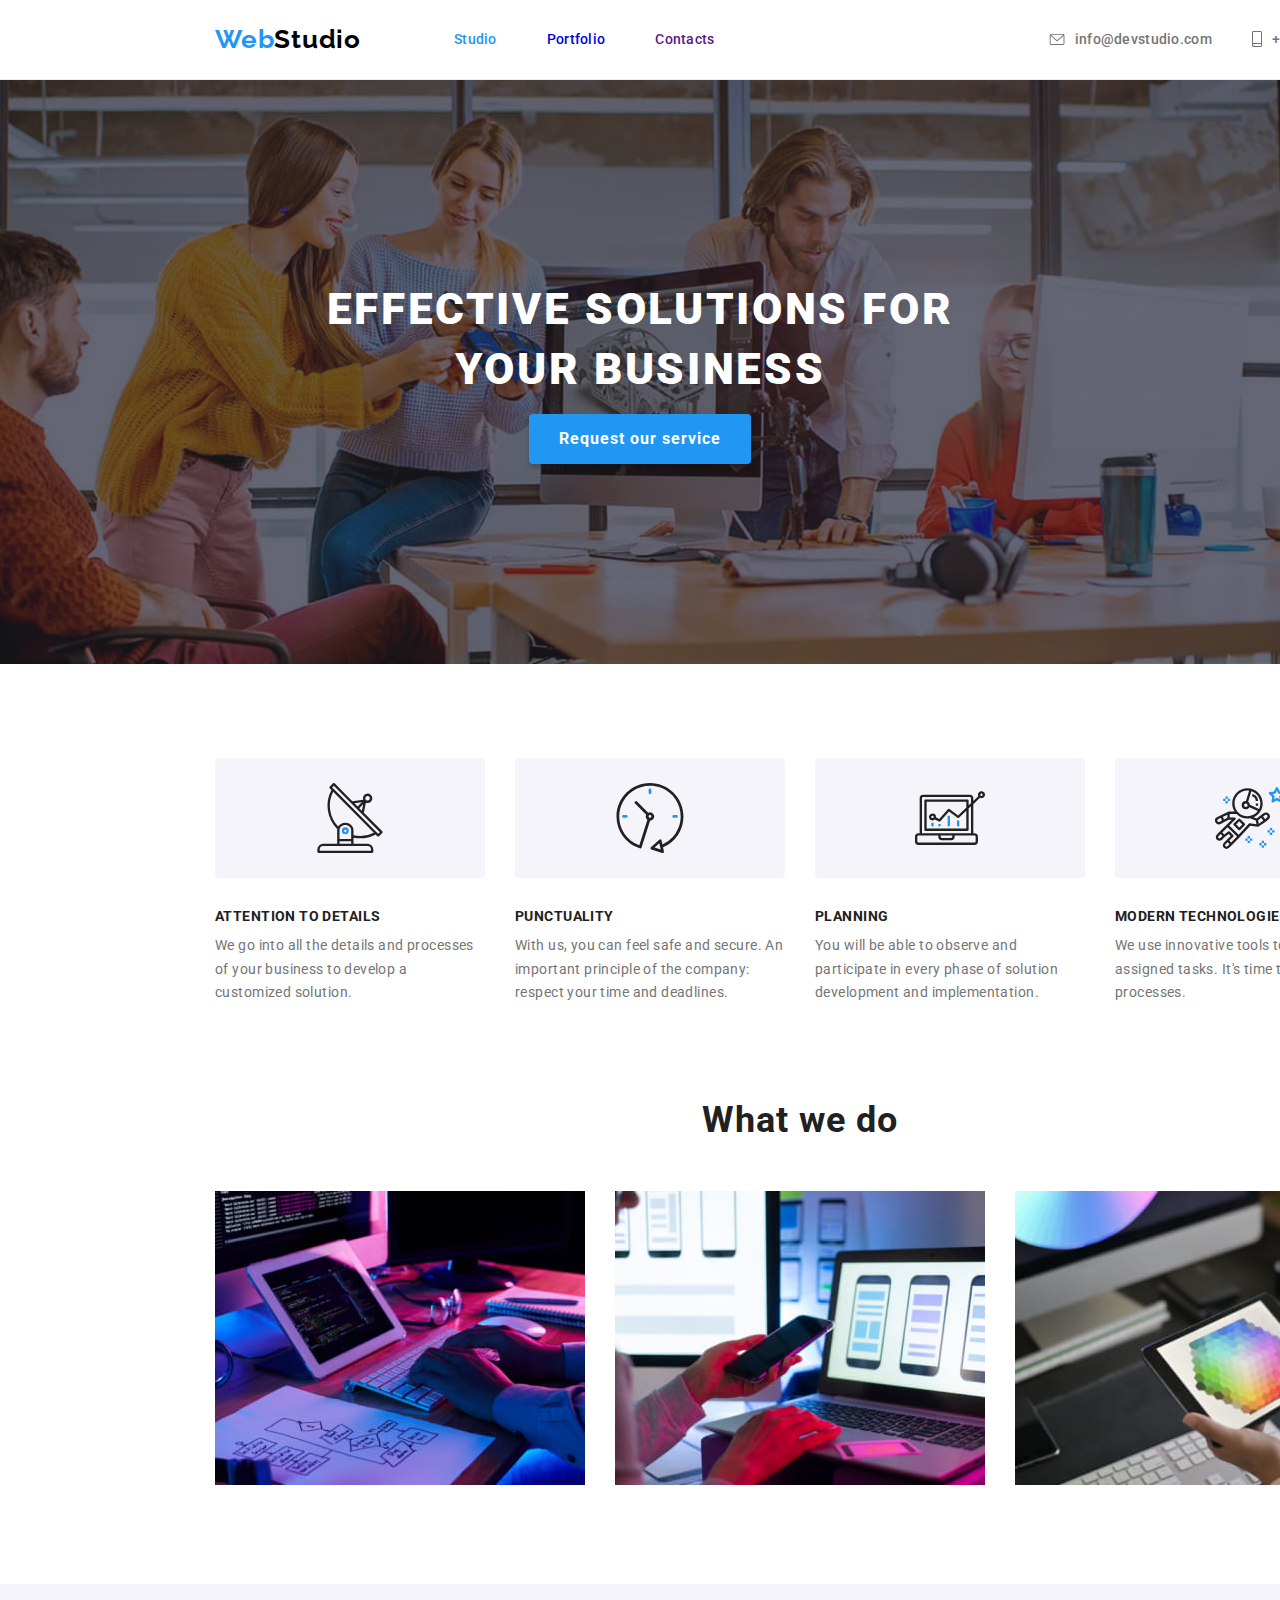
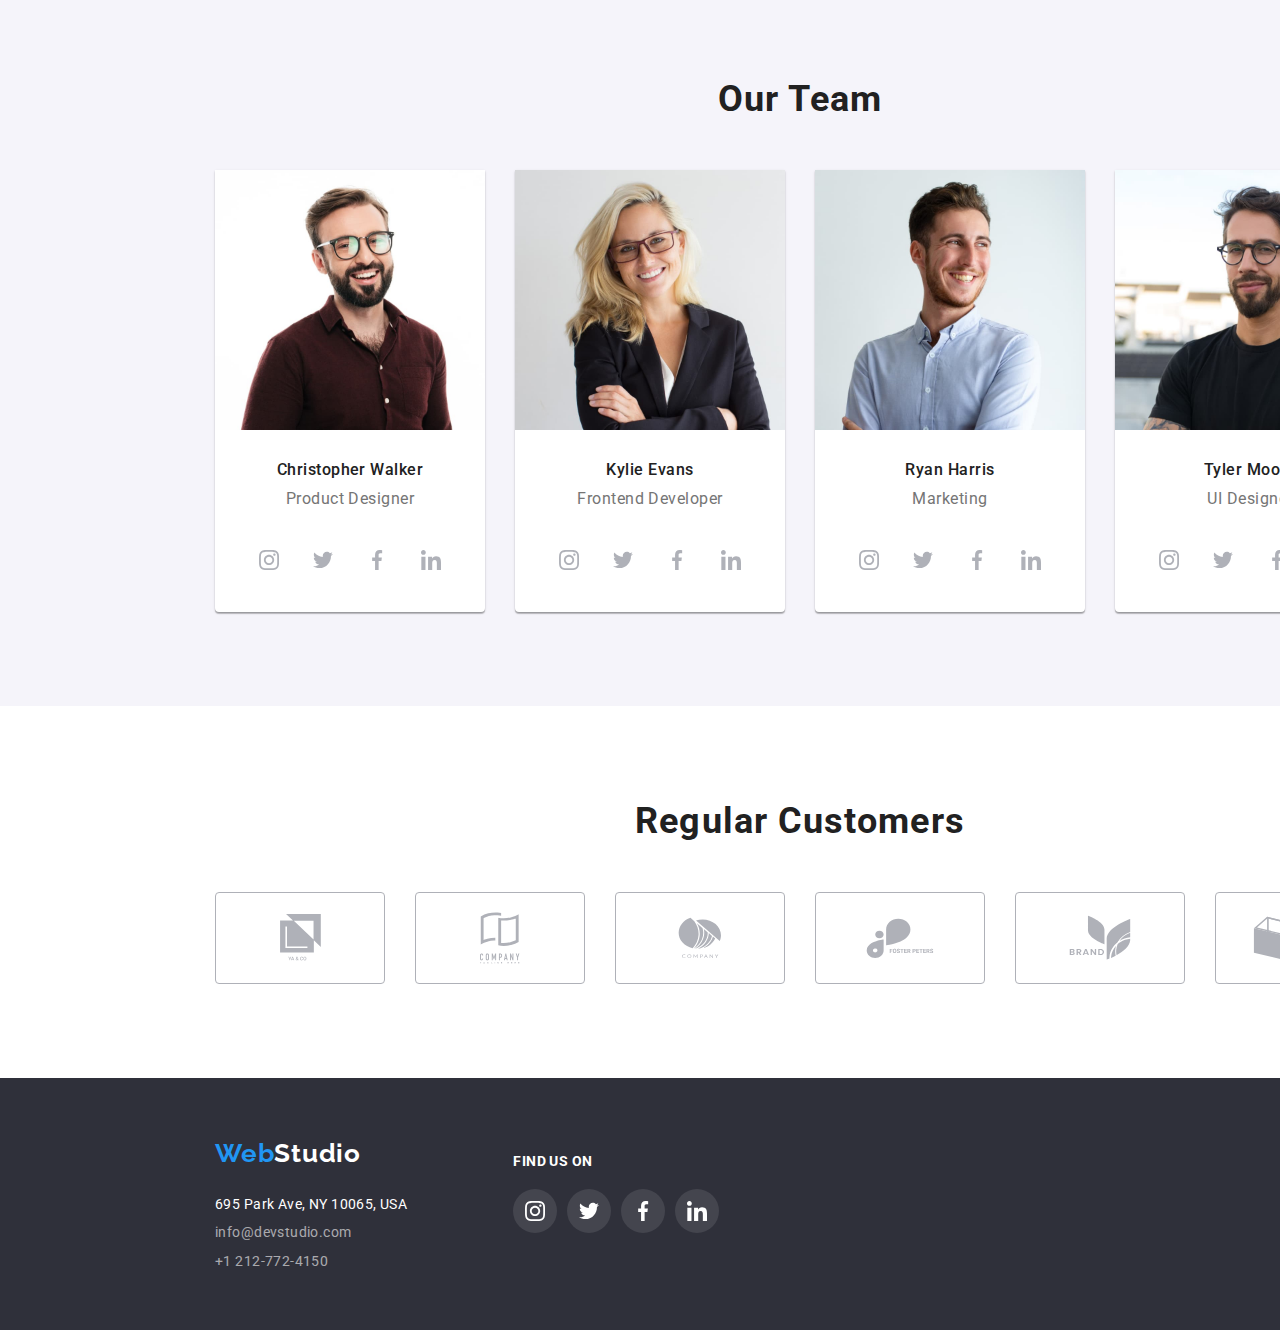
==== index.html @ c83dc13a "General update" ====
<!DOCTYPE html>
<html lang="en">
  <head>
    <meta charset="UTF-8">
    <meta name="viewport" content="width=device-width, initial-scale=1.0">
    <title>WebStudio</title>
    <link rel="stylesheet" href="./css/modern-normalize.css">
    <link rel="preconnect" href="https://fonts.googleapis.com">
    <link rel="preconnect" href="https://fonts.gstatic.com" crossorigin>
    <link href="https://fonts.googleapis.com/css2?family=Raleway:wght@700&family=Roboto:wght@400;500;700;900&display=swap" rel="stylesheet">
    <link rel="stylesheet" href="./css/styles.css">
  </head>
  <body>
    <header class="global-header">
      <div class="container">
        <nav class="main-navigation">
          <a href="index.html" class="logo"><span class="logo-1">Web</span><span class="logo-2">Studio</span></a>
          <ul class="navigation-list">
            <li><a href="index.html" class="active">Studio</a></li>
            <li><a href="portfolio.html">Portfolio</a></li>
            <li><a href="">Contacts</a></li>
          </ul>
        </nav>
        <div class="header-contact">
          <a href="mailto:info@devstudio.com" class="header-contact-mail" aria-label="Mail">
            <svg class="mail-icon">
              <use href="./images/icons.svg#icon-envelope" class="mail-svg">
              </use>
            </svg>info@devstudio.com</a>
          <a href="tel:+1212-772-4150" class="header-contact-tel" aria-label="Telephone">
            <svg class="telephone-icon">
              <use href="./images/icons.svg#icon-smartphone" class="tel-svg">
              </use>
            </svg>+1 212-772-4150</a>
        </div>
      </div>
    </header>

    <main>
      <section class="hero-section">
        <h1 class="hero-heading">EFFECTIVE SOLUTIONS FOR <span style = "display: block;">YOUR BUSINESS</span></h1>
        <button class="hero-btn" type="button">Request our service</button>
      </section>

      <section class="benefits">
        <div class="container">
          <ul class="benefits-content">
            <li class="benefits-content-item">
              <h3 class="benefits-content-title">ATTENTION TO DETAILS</h3>
              <p class="benefits-content-description">We go into all the details and processes of your business to develop a customized solution.</p>
            </li>

            <li class="benefits-content-item">
              <h3 class="benefits-content-title">PUNCTUALITY</h3>
              <p class="benefits-content-description">With us, you can feel safe and secure. An important principle of the company: respect your time and deadlines.</p>
            </li>

            <li class="benefits-content-item">
              <h3 class="benefits-content-title">PLANNING</h3>
              <p class="benefits-content-description">You will be able to observe and participate in every phase of solution development and implementation.</p>
            </li>

            <li class="benefits-content-item">
              <h3 class="benefits-content-title">MODERN TECHNOLOGIES</h3>
              <p class="benefits-content-description">We use innovative tools to solve assigned tasks. It's time to simplify work processes.</p>
            </li>
          </ul>
        </div>
      </section>

      <section class="features">
        <div class="container">
          <h2 class="heading-2">What we do</h2>
          <ul class="features-list">
            <li class="features-list-item">
              <img src="./images/service-img-1.jpg" alt="Developer writing code" width="370" height="294" class="features-list-img">
            </li>
            <li class="features-list-item">
              <img src="./images/service-img-2.jpg" alt="Developer working on mobile applications" width="370" height="294" class="features-list-img">
            </li>
            <li class="features-list-item">
              <img src="./images/service-img-3.jpg" alt="Developer editing styles on tablet" width="370" height="294" class="features-list-img">
            </li>
          </ul>
        </div>
      </section>

      <section class="containers-team">
        <div class="container">
          <h2 class="heading-2">Our Team</h2>
          <div class="container-team" style="text-align:center">
          <div class="container-team-packet">
            <img src="./images/prod-design-christopher-walker.jpg" alt="Christopher Walker" width="270" height="260">
           <div class="container-team-content">
            <span class="container-team-name">Christopher Walker</span>
            <span>Product Designer</span>
          </div>
          <ul class="social-links-list">
            <li class="social-links-item">
              <a href="https://www.instagram.com/" class="social-icons-link" target="_blank">
                <svg class="icon-social-link">
                  <use href="./images/icons.svg#icon-instagram"></use>
                </svg>
              </a>
            </li>
            <li class="social-links-item">
              <a href="https://www.twitter.com/" class="social-icons-link" target="_blank">
                <svg class="icon-social-link">
                  <use href="./images/icons.svg#icon-twitter"></use>
                </svg>
              </a>
            </li>
            <li class="social-links-item">
              <a href="https://www.facebook.com/" class="social-icons-link" target="_blank">
                <svg class="icon-social-link">
                  <use href="./images/icons.svg#icon-facebook"></use>
                </svg>
              </a>
            </li>
            <li class="social-links-item">
              <a href="https://www.linkedin.com/" class="social-icons-link" target="_blank">
                <svg class="icon-social-link">
                  <use href="./images/icons.svg#icon-linkedin"></use>
                </svg>
              </a>
            </li>
          </ul>
          </div>

          <div class="container-team-packet">
            <img src="./images/front-dev-kylie-evans.jpg" alt="Kylie Evans" width="270" height="260">
          <div class="container-team-content">
            <span class="container-team-name">Kylie Evans</span>
            <span>Frontend Developer</span>
          </div>
          <ul class="social-links-list">
            <li class="social-links-item">
              <a href="https://www.instagram.com/" class="social-icons-link" target="_blank">
                <svg class="icon-social-link">
                  <use href="./images/icons.svg#icon-instagram"></use>
                </svg>
              </a>
            </li>
            <li class="social-links-item">
              <a href="https://www.twitter.com/" class="social-icons-link" target="_blank">
                <svg class="icon-social-link">
                  <use href="./images/icons.svg#icon-twitter"></use>
                </svg>
              </a>
            </li>
            <li class="social-links-item">
              <a href="https://www.facebook.com/" class="social-icons-link" target="_blank">
                <svg class="icon-social-link">
                  <use href="./images/icons.svg#icon-facebook"></use>
                </svg>
              </a>
            </li>
            <li class="social-links-item">
              <a href="https://www.linkedin.com/" class="social-icons-link" target="_blank">
                <svg class="icon-social-link">
                  <use href="./images/icons.svg#icon-linkedin"></use>
                </svg>
              </a>
            </li>
          </ul>
          </div>

          <div class="container-team-packet">
            <img src="./images/marketing-ryan-harris.jpg" alt="Ryan Harris" width="270" height="260">
          <div class="container-team-content">
            <span class="container-team-name">Ryan Harris</span>
            <span>Marketing</span>
          </div>
          <ul class="social-links-list">
            <li class="social-links-item">
              <a href="https://www.instagram.com/" class="social-icons-link" target="_blank">
                <svg class="icon-social-link">
                  <use href="./images/icons.svg#icon-instagram"></use>
                </svg>
              </a>
            </li>
            <li class="social-links-item">
              <a href="https://www.twitter.com/" class="social-icons-link" target="_blank">
                <svg class="icon-social-link">
                  <use href="./images/icons.svg#icon-twitter"></use>
                </svg>
              </a>
            </li>
            <li class="social-links-item">
              <a href="https://www.facebook.com/" class="social-icons-link" target="_blank">
                <svg class="icon-social-link">
                  <use href="./images/icons.svg#icon-facebook"></use>
                </svg>
              </a>
            </li>
            <li class="social-links-item">
              <a href="https://www.linkedin.com/" class="social-icons-link" target="_blank">
                <svg class="icon-social-link">
                  <use href="./images/icons.svg#icon-linkedin"></use>
                </svg>
              </a>
            </li>
          </ul>
          </div>

          <div class="container-team-packet">
            <img src="./images/ui-design-tyler-moore.jpg" alt="Tyler Moore" width="270" height="260">
          <div class="container-team-content">
            <span class="container-team-name">Tyler Moore</span>
            <span>UI Designer</span>
          </div>
          <ul class="social-links-list">
            <li class="social-links-item">
              <a href="https://www.instagram.com/" class="social-icons-link" target="_blank">
                <svg class="icon-social-link">
                  <use href="./images/icons.svg#icon-instagram"></use>
                </svg>
              </a>
            </li>
            <li class="social-links-item">
              <a href="https://www.twitter.com/" class="social-icons-link" target="_blank">
                <svg class="icon-social-link">
                  <use href="./images/icons.svg#icon-twitter"></use>
                </svg>
              </a>
            </li>
            <li class="social-links-item">
              <a href="https://www.facebook.com/" class="social-icons-link" target="_blank">
                <svg class="icon-social-link">
                  <use href="./images/icons.svg#icon-facebook"></use>
                </svg>
              </a>
            </li>
            <li class="social-links-item">
              <a href="https://www.linkedin.com/" class="social-icons-link" target="_blank">
                <svg class="icon-social-link">
                  <use href="./images/icons.svg#icon-linkedin"></use>
                </svg>
              </a>
            </li>
          </ul>
          </div>
          </div>
        </div>
      </section>

      <section class="customers">
        <div class="container">
          <h2 class="heading-2">Regular Customers</h2>
          <ul class="customer-list">
            <li class="customer-list-item">
              <a href="" class="customer-link">
                <svg class="customer-icon" width="41" height="46.7">
                  <use href="./images/icons.svg#icon-customer-1"></use>
                </svg>
              </a>
            </li>
            <li class="customer-list-item">
              <a href="" class="customer-link">
                <svg class="customer-icon" width="40" height="52">
                  <use href="./images/icons.svg#icon-customer-2"></use>
                </svg>
              </a>
            </li>
            <li class="customer-list-item">
              <a href="" class="customer-link">
                <svg class="customer-icon" width="43.46" height="41.18">
                  <use href="./images/icons.svg#icon-customer-3"></use>
                </svg>
              </a>
            </li>
            <li class="customer-list-item">
              <a href="" class="customer-link">
                <svg class="customer-icon" width="68.71" height="40.62">
                  <use href="./images/icons.svg#icon-customer-4"></use>
                </svg>
              </a>
            </li>
            <li class="customer-list-item">
              <a href="" class="customer-link">
                <svg class="customer-icon" width="62.54" height="45.43">
                  <use href="./images/icons.svg#icon-customer-5"></use>
                </svg>
              </a>
            </li>
            <li class="customer-list-item">
              <a href="" class="customer-link">
                <svg class="customer-icon" width="93.79" height="43.93">
                  <use href="./images/icons.svg#icon-customer-6"></use>
                </svg>
              </a>
            </li>
          </ul>
        </div>
      </section>
    </main>

    <footer class="global-footer">
      <div class="container">
        <div class="footer-main-part">
        <a href="index.html" class="footer-logo"><span class="logo-1">Web</span><span class="logo-2">Studio</span></a>
        <address class="address">
          <ul class="footer-address-list">
            <li class="footer-address-list-item">
              <p>695 Park Ave, NY 10065, USA </p>
            </li>
            <li class="footer-address-list-item">
              <a href="mailto:info@devstudio.com" class="footer-contact">info@devstudio.com</a>
            </li>
            <li class="footer-address-list-item">
              <a href="tel:+1212-772-4150" class="footer-contact">+1 212-772-4150</a>
            </li>
          </ul>
        </address>
        </div>
        <div class="footer-social-links">
          <span class="footer-social-title">Find us on</span>
          <ul class="footer-social-list">
            <li class="footer-social-list">
              <a href="https://www.instagram.com/" class="footer-social-icon-link" target="_blank">
                <svg class="footer-icon">
                  <use href="./images/icons.svg#icon-instagram"></use>
                </svg>
              </a>
            </li>
            <li class="footer-social-list">
              <a href="https://www.twitter.com/" class="footer-social-icon-link" target="_blank">
                <svg class="footer-icon">
                  <use href="./images/icons.svg#icon-twitter"></use>
                </svg>
              </a>
            </li>
            <li class="footer-social-list">
              <a href="https://www.facebook.com/" class="footer-social-icon-link" target="_blank">
                <svg class="footer-icon">
                  <use href="./images/icons.svg#icon-facebook"></use>
                </svg>
              </a>
            </li>
            <li class="footer-social-list">
              <a href="https://www.linkedin.com/" class="footer-social-icon-link" target="_blank">
                <svg class="footer-icon">
                  <use href="./images/icons.svg#icon-linkedin"></use>
                </svg>
              </a>
            </li>
          </ul>
        </div>
      </div>
    </footer>
  </body>
</html>
---- css/styles.css ----
:root {
  --text-color: #757575;
  --link-color: #212121;
  --link-active-color: #2196F3;
  --hover-color: #2196F3;
  --main-background-color: #FFFFFF;
  --heading-color: #ffffff;
  --footer-color: #2F303A;
  --hero-btn-color: #2196F3;
  --benefits-icon-background-color: #F5F4FA;
  --benefits-title-color:  #212121;
  --social-icons-color: #AFB1B8;
  --text-font-family: 'Roboto', sans-serif;
  --logo-font-family: 'Raleway', sans-serif;
}

*,
*::before,
*::after {
  margin: 0;
  padding: 0;
  box-sizing: border-box;
}

body {
  font-family: var(--text-font-family);
  font-size: 16px;
  font-style: normal;
  color: var(--text-color);
  background-color: var(--main-background-color);
}

a {
  text-decoration: none;
}

ul {
  list-style-type: none;
}

button {
  cursor: pointer;
  border: none;
  border-style: none;
}

.section {
  padding: 94px 0px;
}

.container {
  width: 1600px;
  margin: 0 auto;
  padding-left: 215px;
  padding-right: 215px;
}

.global-header .container {
  display: flex;
  align-items: center;
  justify-content: space-between;
  padding-top: 24px;
  padding-bottom: 25px;
  background-color: var(--heading-color);
  font-size: 14px;
  font-weight: 500;
  line-height: normal;
  letter-spacing: 0.28px;
}

.global-header {
  border-bottom: 1px solid #ECECEC;
}

.main-navigation {
  display: flex;
  justify-content: center;
}

a.logo {
  margin-right: 93px;
}

.global-header .navigation-list{
  display: flex;
  align-items: center;
  color: var(--link-color);
}

.global-header .navigation-list li:not(:last-child) {
  margin-right: 50px;
}

.global-header .header-contact a:not(:last-child) {
  margin-right: 40px;
}

.header-contact {
  display: flex;
  align-content: center;
  align-items: center;
}

.global-header .header-contact a {
  display: flex;
  align-items: center;
  color: #757575;
}

.global-header a:hover,
.global-header a:focus,
.global-footer a:hover,
.global-footer a:focus {
  color: var(--hover-color);
}

.global-header .main-navigation a.active {
  color: var(--link-active-color);
}

.mail-icon {
  display: block;
  margin-right: 10px;
  width: 16px;
  height: 12px;
  fill: currentColor;
}

.telephone-icon {
  display: block;
  margin-right: 10px;
  width: 10px;
  height: 16px;
  fill: currentColor;
}

a span.logo-1,
a span.logo-2 {
  color: #2196F3;
  font-size: 26px;
  font-family: var(--logo-font-family);
  font-weight: 700;
  line-height: normal;
  letter-spacing: 0.78px;
}

a span.logo-2 {
  color: #000000;
}

.hero-section {
  padding-top: 200px;
  padding-bottom: 200px;
  text-align: center;
  background: linear-gradient(rgba(47, 48, 58, 0.40), rgba(47, 48, 58, 0.40)),
    url('../images/hero-background-img.jpg');
  background-repeat: no-repeat;
  background-color: #2F303A;
  background-position: center;
  background-size: cover;
}

.hero-section,
.hero-heading {
  color: var(--heading-color);
  text-align: center;
  font-size: 44px;
  font-weight: 900;
  line-height: 1.36;
  letter-spacing: 2.64px;
  text-transform: uppercase;
}

.hero-btn {
  padding: 10px 30px;
  min-width: 200px;
  height: 50px;
  color: #FFF;
  text-align: center;
  font-size: 16px;
  font-family: inherit;
  font-weight: 700;
  line-height: 1.87;
  letter-spacing: 0.96px;
  border-radius: 4px;
  background: var(--hero-btn-color);
  box-shadow: 0px 4px 4px 0px rgba(0, 0, 0, 0.15);
}

.benefits {
  padding-top: 94px;
  padding-bottom: 94px;
}

.benefits-content {
  display: flex;
  justify-content: space-between;
  gap: 30px;
}

.benefits .benefits-content .benefits-content-description,
.benefits .benefits-content .benefits-content-title {
  font-size: 14px;
  line-height: 1.71;
  letter-spacing: 0.42px;
}

.benefits .benefits-content .benefits-content-title {
  margin-bottom: 10px;
  color: var(--benefits-title-color);
  font-weight: 700;
  line-height: normal;
  text-transform: uppercase;
}

.benefits-content-item::before {
  content: "";
  display: block;
  margin-bottom: 30px;
  width: 270px;
  height: 120px;
  border-radius: 4px;
  background: var(--benefits-icon-background-color);
  background-position: center;
  background-repeat: no-repeat;
}

.benefits-content-item:first-child::before {
  content: "";
  background-image: url('../images/antenna.svg');
}

.benefits-content-item:nth-child(2)::before {
  content: "";
  background-image: url('../images/clock.svg');
}

.benefits-content-item:nth-child(3)::before {
  content: "";
  background-image: url('../images/diagram.svg');
}

.benefits-content-item:last-child::before {
  content: "";
  background-image: url('../images/astronaut.svg');
}

.features {
  display: flex;
  justify-content: space-between;
  padding-bottom: 94px;
}


.features .heading-2,
.containers-team .heading-2,
.customers .heading-2 {
  margin-bottom: 50px;
  color: #212121;
  text-align: center;
  font-size: 36px;
  font-weight: 700;
  line-height: normal;
  letter-spacing: 1.08px;
}

.features-list {
  display: flex;
  justify-content: space-between;
  gap: 30px;
}

.containers-team{
  background: #F5F4FA;
  padding: 94px 0px;
}

.container-team {
  display: flex;
  justify-content: space-between;
}

.container-team-content {
  display: flex;
  flex-direction: column;
  line-height: normal;
  letter-spacing: 0.48px;
  align-items: center;
  padding-top: 30px;
  padding-bottom: 30px;
}

.container-team-content .container-team-name {
  color: #212121;
  font-weight: 500;
  margin-bottom: 10px;
}

.container-team-packet {
  display: flex;
  flex-direction: column;
  background: #FFFFFF;
  box-shadow: 0px 2px 1px 0px rgba(0, 0, 0, 0.20), 0px 1px 1px 0px rgba(0, 0, 0, 0.14), 0px 1px 3px 0px rgba(0, 0, 0, 0.12);
  border-radius: 0px 0px 4px 4px;
  align-items: center;
}

.social-links-list {
  display: flex;
  justify-content: space-between;
  padding-bottom: 30px;
  gap: 10px;
}

.social-links-item,
.social-icons-link {
  display: flex;
  width: 44px;
  height: 44px;
  flex-shrink: 0;
}

.social-icons-link {
  justify-content: center;
  align-items: center;
  color: var(--social-icons-color);
  background-color: #FFFFFF;
  border: none;
  border-radius: 50px;
}

.social-icons-link:hover,
.social-icons-link:focus,
.footer-social-list .footer-social-icon-link:hover,
.footer-social-list .footer-social-icon-link:focus {
  background-color: var(--hover-color);
  outline: none;
}

.icon-social-link {
  width: 20px;
  height: 20px;
  flex-shrink: 0;
  gap: 34px;
  fill: currentColor;
}

.social-icons-link:hover .icon-social-link,
.social-icons-link:focus .icon-social-link,
.footer-social-list .footer-social-icon-link:hover,
.footer-social-list .footer-social-icon-link:focus {
  fill: #FFFFFF;
  outline: none;
}

.customers {
  padding-top: 94px;
  padding-bottom: 94px;
}

.customer-list {
  display: flex;
  justify-content: space-between;
  gap: 30px;
}

.customer-list-item,
.customer-link {
  display: flex;
}

.customer-link {
  justify-content: center;
  align-items: center;
  color: #AFB1B8;
  border-radius: 4px;
  border: 1px solid #AFB1B8;
  width: 170px;
  height: 92px;
}

.customer-icon {
  fill: currentColor;
  border: none;
}

.customer-link:hover,
.customer-link:focus {
  border: 1px solid #2196F3;
  outline: none;
}

.customer-link:hover .customer-icon,
.customer-link:focus .customer-icon {
  fill: var(--hover-color);
  outline: none;
}

.global-footer {
  display: block;
  background-color: var(--footer-color);
  padding: 60px 0px;
}

.global-footer .container {
  display: flex;
  align-items: flex-start;
}

.global-footer .address,
.global-footer .footer-contact,
.global-footer .footer-social-title {
  color: #FFF;
  font-size: 14px;
  letter-spacing: 0.42px;
  font-style: normal;
}

.global-footer a span.logo-2 {
  color: #FFFFFF;
}

.global-footer .footer-social-title {
  margin-bottom: 20px;
  font-weight: 700;
  text-transform: uppercase;
}

.global-footer .footer-contact {
  color: rgba(255, 255, 255, 0.60);
  line-height: 1.14;
  margin-left:auto;
}

.global-footer .footer-main-part .footer-address-list {
  margin-top: 28px;
}

.footer-address-list-item:not(:last-child) {
  margin-bottom: 12px;
}

.global-footer .footer-social-links {
  display: flex;
  flex-direction: column;
  justify-content: flex-start;
  align-items: flex-start;
  margin-left: 106px;
  margin-top: 15px;
}

.footer-social-list {
  display: flex;
  justify-content: center;
  gap: 10px;
}

.footer-social-list .footer-social-icon-link {
  display: flex;
  justify-content: center;
  align-items: center;
  width: 44px;
  height: 44px;
  color: #FFFFFF;
  fill: currentColor;
  background-color: rgba(255, 255, 255, 0.10);
  border-radius: 50px;
}

.footer-social-list .footer-icon {
  width: 20px;
  height: 20px;
}

.btn-group {
  padding-top: 94px;
  padding-bottom: 50px;
}

.btn-group-list {
  display: flex;
  justify-content: center;
  gap: 8px;
}

.btn-portfolio {
  padding: 6px 22px;
  height: 38px;
  color: #212121;
  text-align: center;
  font-size: 16px;
  font-family: inherit;
  font-weight: 500;
  line-height: 1.62;
  letter-spacing: 0.48px;
  border-radius: 4px;
  background: #F5F4FA;
  }

.btn-portfolio:hover,
.btn-portfolio:focus,
.btn-group-list-item button.active {
  background: var(--hover-color);
  color:#FFFFFF;
  box-shadow: 0px 2px 2px 0px rgba(0, 0, 0, 0.12), 0px 1px 2px 0px rgba(0, 0, 0, 0.08), 0px 3px 1px 0px rgba(0, 0, 0, 0.10);
  outline: none;
  }

.cards .container {
  padding-bottom: 94px;
}

.card-list {
  display: flex;
  justify-content: space-between;
  flex-wrap: wrap;
  margin-right: -30px;
  margin-bottom: -30px;
  margin-top: 0;
  padding: 0;
}

.card-list-item {
  display: flex;
  flex-direction: column;
  margin-right: 30px;
  margin-bottom: 30px;
  max-width: 370px;
  flex-basis: calc((100%-30px)/3);
}

.card-content {
  display: flex;
  flex-direction: column;
  padding: 20px 24px;
  line-height: 1.87;
  letter-spacing: 0.48px;
  box-sizing: border-box;
  border-right: 1px solid #EEE;
  border-bottom: 1px solid #EEE;
  border-left: 1px solid #EEE;
}

.card-content .card-content-title {
  margin-bottom: 4px;
  color: #212121;
  font-size: 18px;
  font-weight: 700;
  line-height: 2;
  letter-spacing: 1.08px;
}

.card-list-item:hover {
  box-shadow: 1px 4px 6px 0px rgba(0, 0, 0, 0.16), 0px 4px 4px 0px rgba(0, 0, 0, 0.06), 0px 1px 1px 0px rgba(0, 0, 0, 0.12);
}
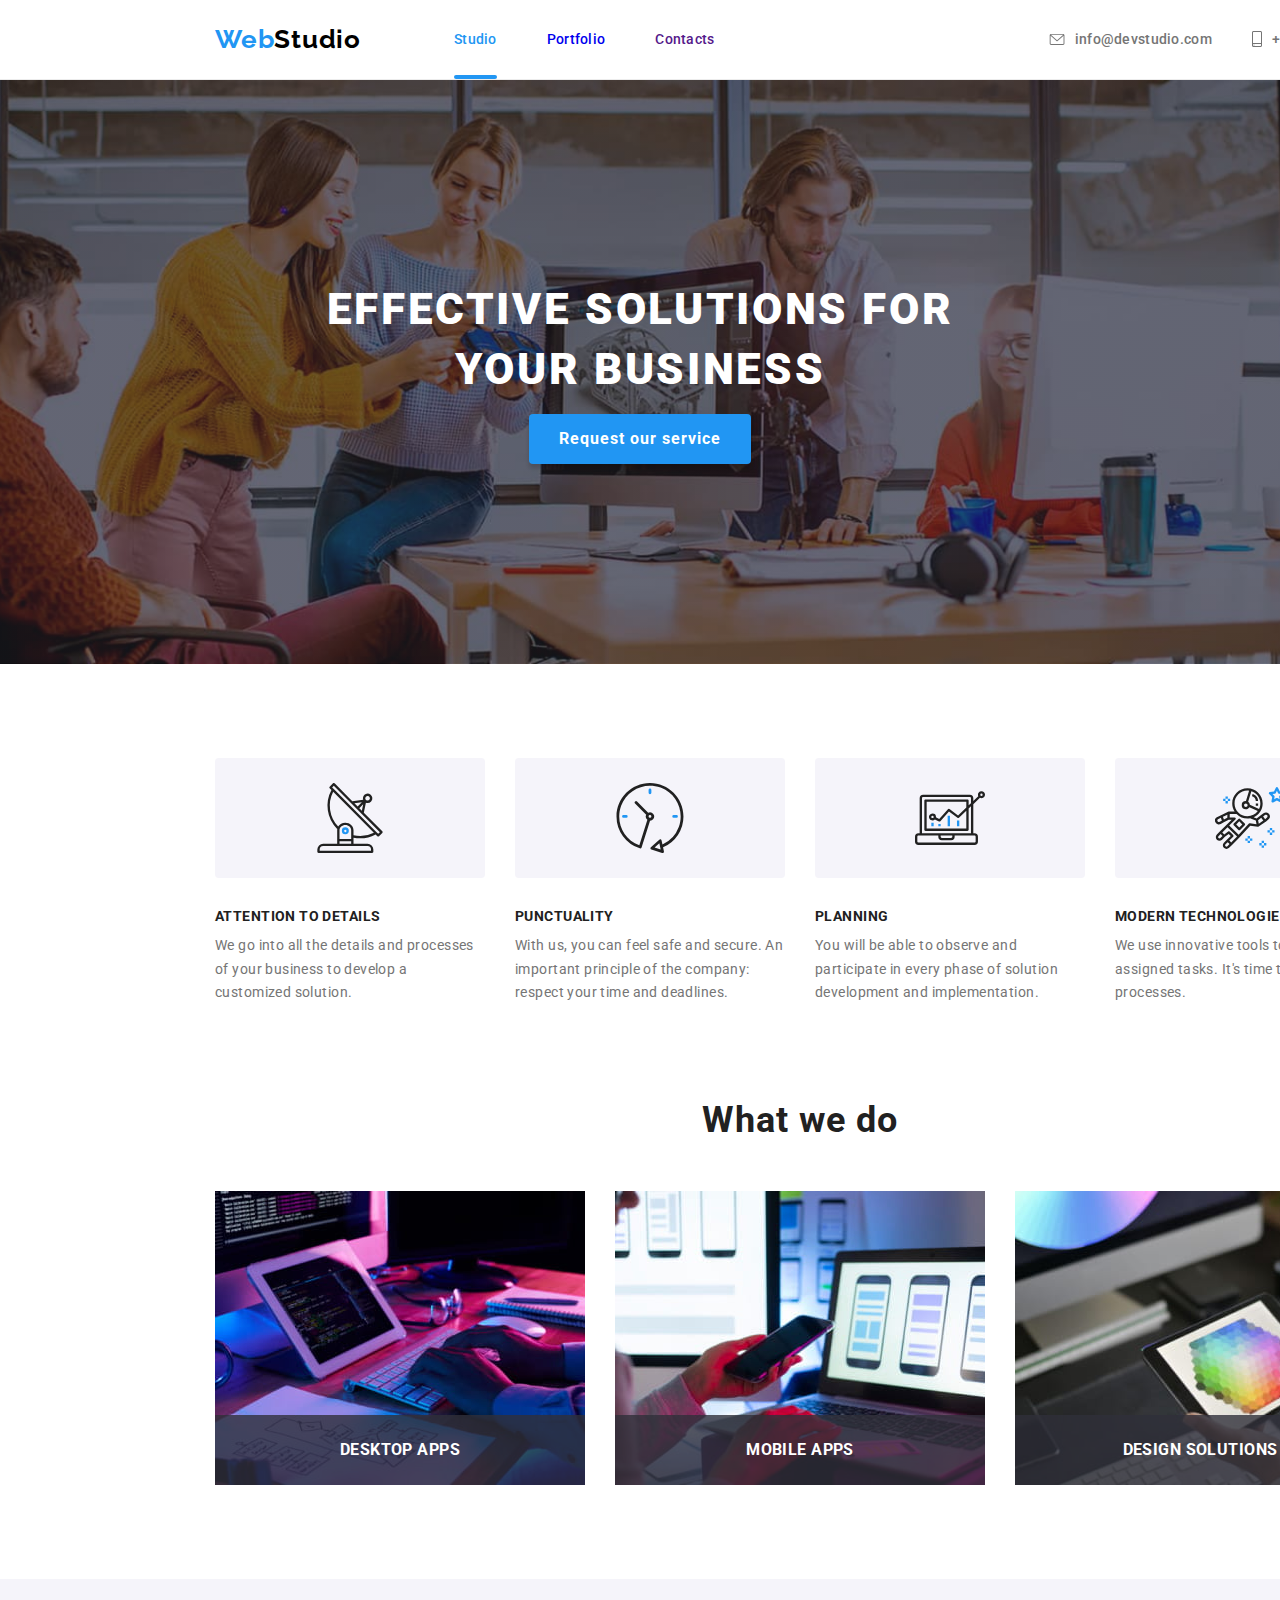
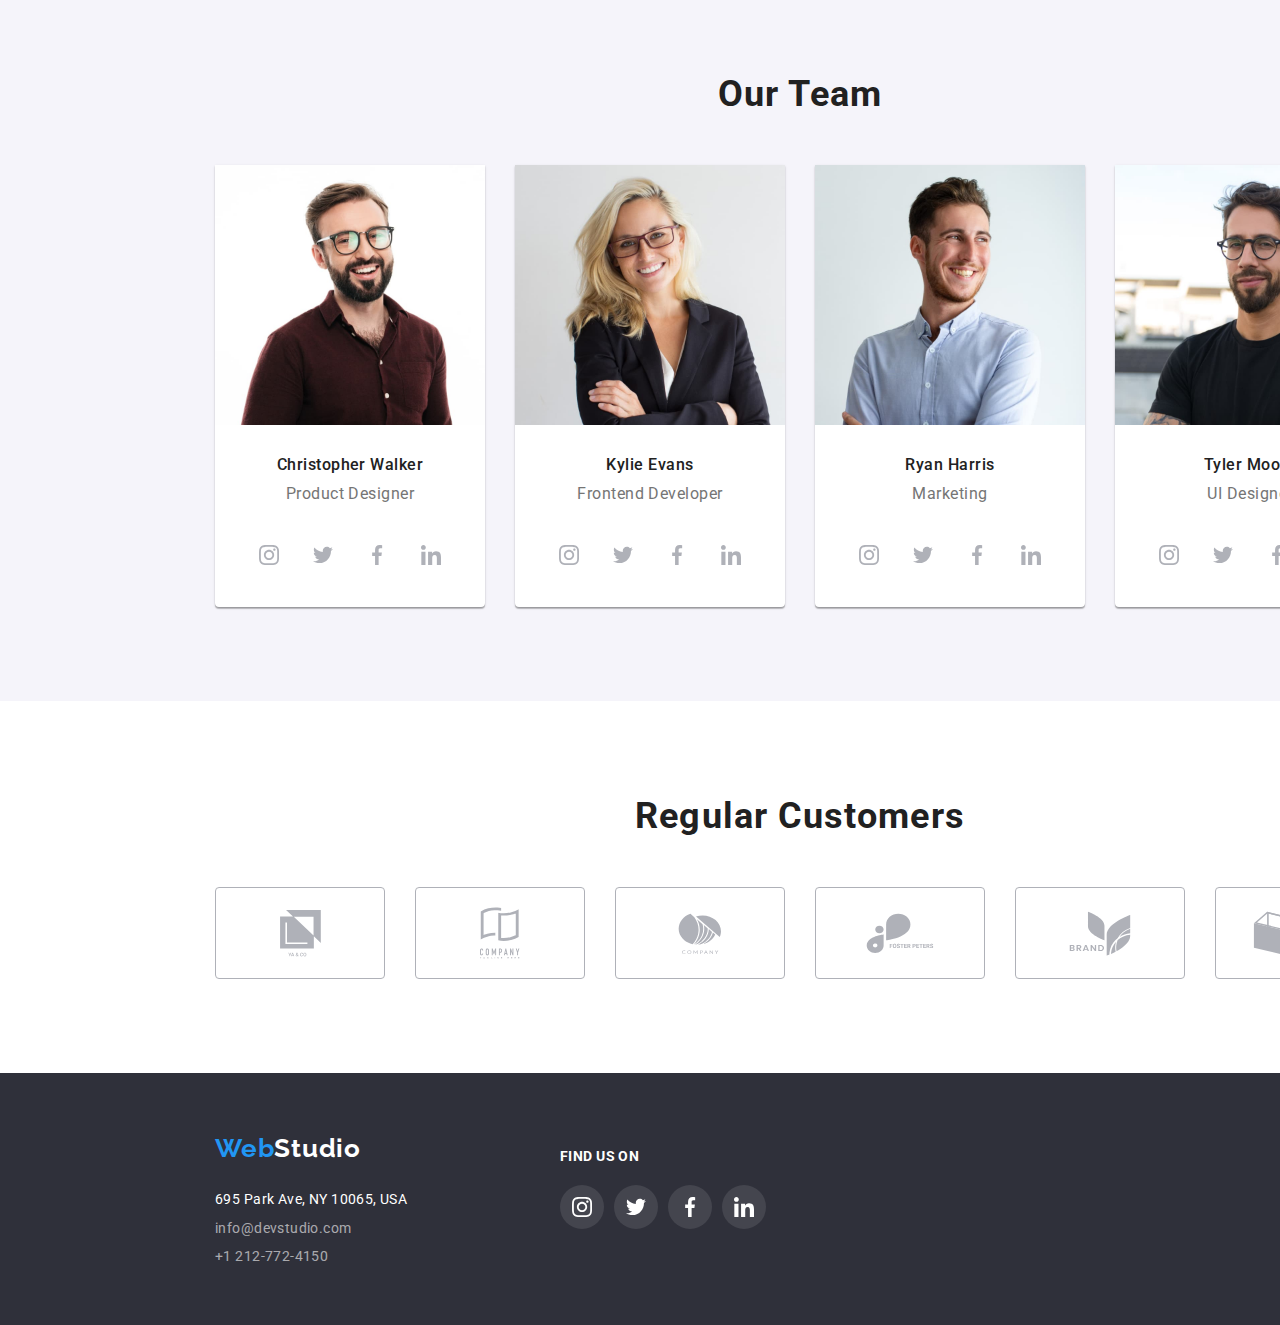
==== commit e9cee1ee: "Update styles.css" ====
--- a/index.html
+++ b/index.html
@@ -16,9 +16,9 @@
         <nav class="main-navigation">
           <a href="index.html" class="logo"><span class="logo-1">Web</span><span class="logo-2">Studio</span></a>
           <ul class="navigation-list">
-            <li><a href="index.html" class="active">Studio</a></li>
-            <li><a href="portfolio.html">Portfolio</a></li>
-            <li><a href="">Contacts</a></li>
+            <li><a href="index.html" class="link-navigation active">Studio</a></li>
+            <li><a href="portfolio.html" class="link-navigation">Portfolio</a></li>
+            <li><a href="" class="link-navigation">Contacts</a></li>
           </ul>
         </nav>
         <div class="header-contact">
@@ -39,7 +39,7 @@
     <main>
       <section class="hero-section">
         <h1 class="hero-heading">EFFECTIVE SOLUTIONS FOR <span style = "display: block;">YOUR BUSINESS</span></h1>
-        <button class="hero-btn" type="button">Request our service</button>
+        <button data-modal-open class="hero-btn" type="button">Request our service</button>
       </section>
 
       <section class="benefits">
@@ -74,12 +74,21 @@
           <ul class="features-list">
             <li class="features-list-item">
               <img src="./images/service-img-1.jpg" alt="Developer writing code" width="370" height="294" class="features-list-img">
+
+                <div class="features-list-overlay"><span class="features-list-overlay-desc">DESKTOP APPS</span></div>
+
             </li>
             <li class="features-list-item">
               <img src="./images/service-img-2.jpg" alt="Developer working on mobile applications" width="370" height="294" class="features-list-img">
+              <div class="features-list-overlay">
+                <span class="features-list-overlay-desc">Mobile APPS</span>
+              </div>
             </li>
             <li class="features-list-item">
               <img src="./images/service-img-3.jpg" alt="Developer editing styles on tablet" width="370" height="294" class="features-list-img">
+              <div class="features-list-overlay">
+                <span class="features-list-overlay-desc">DESIGN SOLUTIONS</span>
+              </div>
             </li>
           </ul>
         </div>
@@ -298,7 +307,7 @@
     <footer class="global-footer">
       <div class="container">
         <div class="footer-main-part">
-        <a href="index.html" class="footer-logo"><span class="logo-1">Web</span><span class="logo-2">Studio</span></a>
+        <a href="index.html" class="logo"><span class="logo-1">Web</span><span class="logo-2">Studio</span></a>
         <address class="address">
           <ul class="footer-address-list">
             <li class="footer-address-list-item">
@@ -348,5 +357,6 @@
         </div>
       </div>
     </footer>
+    <script src="./js/modal.js"></script>
   </body>
 </html>
--- a/css/styles.css
+++ b/css/styles.css
@@ -82,10 +82,15 @@
   margin-right: 93px;
 }
 
-.global-header .navigation-list{
+.global-header .navigation-list {
   display: flex;
   align-items: center;
   color: var(--link-color);
+}
+
+.global-header .navigation-list .link-navigation {
+  position: relative;
+  display: block;
 }
 
 .global-header .navigation-list li:not(:last-child) {
@@ -106,17 +111,43 @@
   display: flex;
   align-items: center;
   color: #757575;
+  fill: #757575;
 }
 
 .global-header a:hover,
 .global-header a:focus,
 .global-footer a:hover,
-.global-footer a:focus {
+.global-footer a:focus,
+.logo span:hover,
+.logo span:focus,
+.footer-main-part .logo span:hover,
+.footer-main-part .logo span:focus {
   color: var(--hover-color);
+  fill: var(--hover-color);
+}
+
+.navigation-list .link-navigation,
+.header-contact .header-contact-mail,
+.header-contact .header-contact-tel,
+.main-navigation .logo {
+  transition: color 250ms cubic-bezier(0.4, 0, 0.2, 1), fill 250ms cubic-bezier(0.4, 0, 0.2, 1);
 }
 
 .global-header .main-navigation a.active {
   color: var(--link-active-color);
+  fill: var(--link-active-color);
+}
+
+.navigation-list .link-navigation.active::after {
+  content: "";
+  display: block;
+  align-items: center;
+  background-color: var(--link-active-color);
+  width: 100%;
+  border-radius: 2px;
+  height: 4px;
+  position: absolute;
+  bottom: -32px;
 }
 
 .mail-icon {
@@ -184,8 +215,9 @@
   line-height: 1.87;
   letter-spacing: 0.96px;
   border-radius: 4px;
-  background: var(--hero-btn-color);
+  background-color: var(--hero-btn-color);
   box-shadow: 0px 4px 4px 0px rgba(0, 0, 0, 0.15);
+  transition: color 250ms cubic-bezier(0.4, 0, 0.2, 1), background-color 250ms cubic-bezier(0.4, 0, 0.2, 1);
 }
 
 .benefits {
@@ -269,6 +301,29 @@
   display: flex;
   justify-content: space-between;
   gap: 30px;
+
+}
+
+.features-list-item {
+  position: relative;
+  width: 370px;
+  height: 294px;
+}
+
+.features-list-overlay {
+  position: absolute;
+  display: flex;
+  align-items: center;
+  justify-content: center;
+  bottom: 0;
+  color: #FFF;
+  background: rgba(47, 48, 58, 0.80);
+  text-align: center;
+  font-weight: 700;
+  letter-spacing: 0.42px;
+  text-transform: uppercase;
+  width: 100%;
+  height: 70px;
 }
 
 .containers-team{
@@ -328,6 +383,7 @@
   background-color: #FFFFFF;
   border: none;
   border-radius: 50px;
+  transition: color 250ms cubic-bezier(0.4, 0, 0.2, 1);
 }
 
 .social-icons-link:hover,
@@ -344,6 +400,7 @@
   flex-shrink: 0;
   gap: 34px;
   fill: currentColor;
+  transition: fill 250ms cubic-bezier(0.4, 0, 0.2, 1);
 }
 
 .social-icons-link:hover .icon-social-link,
@@ -378,6 +435,7 @@
   border: 1px solid #AFB1B8;
   width: 170px;
   height: 92px;
+  transition: border-color 250ms cubic-bezier(0.4, 0, 0.2, 1), fill 250ms cubic-bezier(0.4, 0, 0.2, 1);
 }
 
 .customer-icon {
@@ -431,6 +489,7 @@
   color: rgba(255, 255, 255, 0.60);
   line-height: 1.14;
   margin-left:auto;
+  transition: color 250ms cubic-bezier(0.4, 0, 0.2, 1);
 }
 
 .global-footer .footer-main-part .footer-address-list {
@@ -466,6 +525,7 @@
   fill: currentColor;
   background-color: rgba(255, 255, 255, 0.10);
   border-radius: 50px;
+  transition: background-color 250ms cubic-bezier(0.4, 0, 0.2, 1), fill 250ms cubic-bezier(0.4, 0, 0.2, 1);
 }
 
 .footer-social-list .footer-icon {
@@ -495,7 +555,10 @@
   line-height: 1.62;
   letter-spacing: 0.48px;
   border-radius: 4px;
-  background: #F5F4FA;
+  background-color: #F5F4FA;
+  transition: color 250ms cubic-bezier(0.4, 0, 0.2, 1),
+    background-color 250ms cubic-bezier(0.4, 0, 0.2, 1),
+    box-shadow 250ms cubic-bezier(0.4, 0, 0.2, 1);
   }
 
 .btn-portfolio:hover,
@@ -507,6 +570,31 @@
   outline: none;
   }
 
+.card-list-item {
+  position: relative;
+  overflow: hidden;
+}
+
+.card-overlay {
+  position: absolute;
+  display: flex;
+  justify-content: center;
+  align-items: center;
+  top: 0;
+  left: 0;
+  background: rgba(33, 150, 243, 0.90);
+  padding: 24px;
+  width: 100%;
+  height: 100%;
+  color: #FFF;
+  font-size: 18px;
+  line-height: 1.56px;
+  letter-spacing: 0.54px;
+  overflow: auto;
+  transform: translateY(100%);
+  transition: transform 250ms cubic-bezier(0.4, 0, 0.2, 1);
+}
+
 .cards .container {
   padding-bottom: 94px;
 }
@@ -555,6 +643,11 @@
   box-shadow: 1px 4px 6px 0px rgba(0, 0, 0, 0.16), 0px 4px 4px 0px rgba(0, 0, 0, 0.06), 0px 1px 1px 0px rgba(0, 0, 0, 0.12);
 }
 
-
-
-
+.card-list-item:hover .card-overlay,
+.card-list-item:hover .card-overlay {
+  transform: translateY(0%);
+}
+
+
+
+
